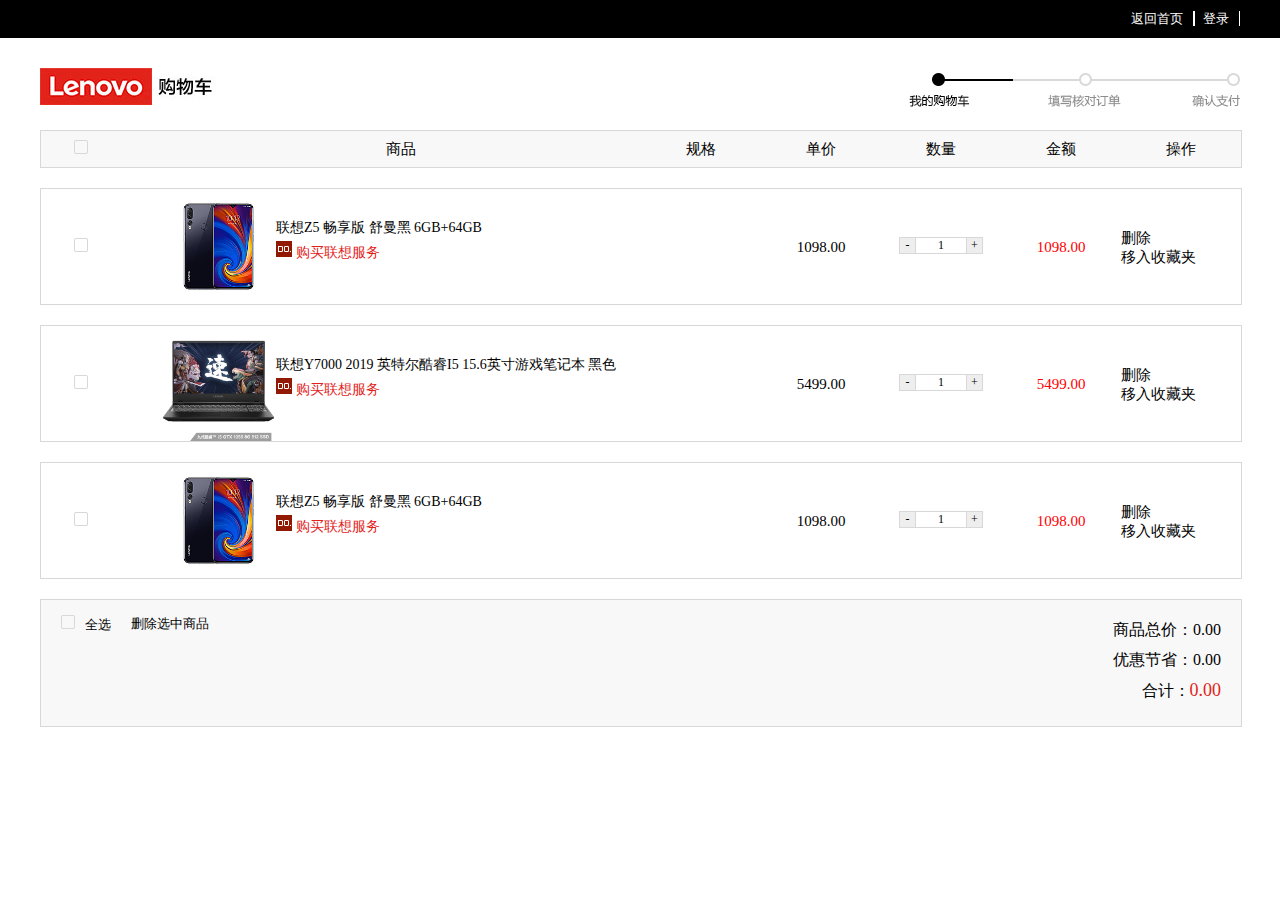
==== html/buycar.html @ 01c7fffc "lenovo" ====
<!DOCTYPE html>
<html>
<head>
	<title>购物车</title>
	<meta charset="utf-8">
	<link rel="stylesheet" type="text/css" href="../css/cssreset.css">
	<link rel="stylesheet" type="text/css" href="../css/buycar.css">
	<link rel="shortcut icon" href="../images/favicon.ico">
	<script type="text/javascript" src="../js/jquery-1.11.1.js"></script>
	<script type="text/javascript" src="../js/buycar.js"></script>
</head>
<body>
	<header>
		<div class="head container">
			<span class="head-gobalck"><a href="../index.html">返回首页</a></span>
			<span class="head-dl">登录</span>
		</div>
	</header>
	<section>
		<div class="container">
			<div class="sec-head clearfix">
				<img src="../images/pic-13.jpg">
				<img src="../images/pic-12.jpg">
			</div>
			<div class="sec-form clearfix">
				<div class="sec-form-chose">
					<span class="sec-form-choseicon"></span>
				</div>
				<div class="sec-form-goods">
					商品
				</div>
				<div class="sec-form-norms">
					规格
				</div>
				<div class="sec-form-price">
					单价
				</div>
				<div class="sec-form-number">
					数量
				</div>
				<div class="sec-form-money">
					金额
				</div>
				<div class="sec-form-do">
					操作
				</div>
			</div>
			<div class="hid-form">
				<span class="hid-form-img"></span>
				<span class="hid-form-tit">您的购物车内暂无商品，您可以</span>
				<span class="hid-form-chose"><a href="../html/shop.html" class="hid-form-chose-but">选购商品</a></span>
			</div>
			<div class="product-form clearfix">
				<div class="product-form-chose">
					<span class="product-form-choseicon"></span>
				</div>
				<div class="product-form-goods clearfix">
					<img src="../images/phoneblack.jpg" class="p-f-g-img">
					<div class="p-f-g-wenzi">
						<p class="p-f-g-tit">联想Z5 畅享版 舒曼黑 6GB+64GB</p>
						<p class="p-f-g-test"><span><img src="../images/lenovo_icon.jpg"></span>购买联想服务</p>
					</div>
					
				</div>
				<div class="product-form-norms">
					&nbsp;
				</div>
				<div class="product-form-price">
					1098.00
				</div>
				<div class="product-form-number">
					<div class="p-f-n-box clearfix">
						<span class="p-f-n-b-del">-</span><span class="p-f-n-b-num">1</span><span class="p-f-n-b-add">+</span>
					</div>
				</div>
				<div class="product-form-money">
					1098.00
				</div>
				<div class="product-form-do">
					<span class="product-del">删除</span><br>
					<span class="product-collect">移入收藏夹</span>
					<div class="product-warn-box">
						<p class="warn-box-tit">删除操作</p>
						<div class="warn-box-sec">
							<img src="../images/warn.png" class="w-b-s-img">
							<p class="w-b-s-tit">提示</p>
							<p class="w-b-s-text">确认删除吗？</p>
						</div>
						<div class="warn-box-but">
							<span class="warn-box-but-sure">确认</span>
							<span class="warn-box-but-cancle">取消</span>
						</div>
						<span class="warn-box-close"><img src="../images/close.png"></span>
					</div>
				</div>
			</div>
			<div class="product-form clearfix">
				<div class="product-form-chose">
					<span class="product-form-choseicon"></span>
				</div>
				<div class="product-form-goods clearfix">
					<img src="../images/YERfB69ElT1RnXJqHoK08rngH-4939.jpg" class="p-f-g-img">
					<div class="p-f-g-wenzi">
						<p class="p-f-g-tit">联想Y7000 2019 英特尔酷睿I5 15.6英寸游戏笔记本 黑色</p>
						<p class="p-f-g-test"><span><img src="../images/lenovo_icon.jpg"></span>购买联想服务</p>
					</div>
					
				</div>
				<div class="product-form-norms">
					&nbsp;
				</div>
				<div class="product-form-price">
					5499.00
				</div>
				<div class="product-form-number">
					<div class="p-f-n-box clearfix">
						<span class="p-f-n-b-del">-</span><span class="p-f-n-b-num">1</span><span class="p-f-n-b-add">+</span>
					</div>
				</div>
				<div class="product-form-money">
					5499.00
				</div>
				<div class="product-form-do">
					<span class="product-del">删除</span><br>
					<span class="product-collect">移入收藏夹</span>
					<div class="product-warn-box">
						<p class="warn-box-tit">删除操作</p>
						<div class="warn-box-sec">
							<img src="../images/warn.png" class="w-b-s-img">
							<p class="w-b-s-tit">提示</p>
							<p class="w-b-s-text">确认删除吗？</p>
						</div>
						<div class="warn-box-but">
							<span class="warn-box-but-sure">确认</span>
							<span class="warn-box-but-cancle">取消</span>
						</div>
						<span class="warn-box-close"><img src="../images/close.png"></span>
					</div>
				</div>
			</div>
			<div class="product-form clearfix">
				<div class="product-form-chose">
					<span class="product-form-choseicon"></span>
				</div>
				<div class="product-form-goods clearfix">
					<img src="../images/phoneblack.jpg" class="p-f-g-img">
					<div class="p-f-g-wenzi">
						<p class="p-f-g-tit">联想Z5 畅享版 舒曼黑 6GB+64GB</p>
						<p class="p-f-g-test"><span><img src="../images/lenovo_icon.jpg"></span>购买联想服务</p>
					</div>
					
				</div>
				<div class="product-form-norms">
					&nbsp;
				</div>
				<div class="product-form-price">
					1098.00
				</div>
				<div class="product-form-number">
					<div class="p-f-n-box clearfix">
						<span class="p-f-n-b-del">-</span><span class="p-f-n-b-num">1</span><span class="p-f-n-b-add">+</span>
					</div>
				</div>
				<div class="product-form-money">
					1098.00
				</div>
				<div class="product-form-do">
					<span class="product-del">删除</span><br>
					<span class="product-collect">移入收藏夹</span>
					<div class="product-warn-box">
						<p class="warn-box-tit">删除操作</p>
						<div class="warn-box-sec clearfix">
							<img src="../images/warn.png" class="w-b-s-img">
							<p class="w-b-s-tit">提示</p>
							<p class="w-b-s-text">确认删除吗？</p>
						</div>
						<div class="warn-box-but clearfix">
							<span class="warn-box-but-sure">确认</span>
							<span class="warn-box-but-cancle">取消</span>
						</div>
						<span class="warn-box-close"><img src="../images/close.png"></span>
					</div>
				</div>
			</div>
			<div class="add-form clearfix">
				<div class="add-form-chose">
					<span class="add-form-choseicon"></span>全选
				</div>
				<div class="add-form-del">
					删除选中商品
				</div>
				<div class="add-form-money">
					<p class="add-form-money-p1">商品总价：<span class="shop-money">0.00</span></p>
					<p class="add-form-money-p2">优惠节省：<span class="cheap-money">0.00</span></p>
					<p class="add-form-money-p3">合计：<span class="all-money">0.00</span></p>
				</div>
			</div>
		</div>
	</section>
</body>
</html>
---- css/cssreset.css ----
/*
YUI 3.18.1 (build f7e7bcb)
Copyright 2014 Yahoo! Inc. All rights reserved.
Licensed under the BSD License.
http://yuilibrary.com/license/
网址：http://yuilibrary.com/yui/docs/cssreset/
*/
html{
	color:#000;
	background:#FFF;
}body,div,dl,dt,dd,ul,ol,li,h1,h2,h3,h4,h5,h6,pre,code,form,fieldset,legend,input,textarea,p,blockquote,th,td,footer,article,aside,header,section,nav,figure,figcaption,hgroup{
	margin:0;
	padding:0;
}table{
	border-collapse:collapse;
	border-spacing:0;
}fieldset,img{
	border:0;
}address,caption,cite,code,dfn,em,strong,th,var{
	font-style:normal;
	font-weight:normal;
}ol,ul{
	list-style:none;
}caption,th{
	text-align:left;
}h1,h2,h3,h4,h5,h6{
	font-size:100%;
	font-weight:normal;
}q:before,q:after{
	content:'';
}abbr,acronym{
	border:0;
	font-variant:normal;
}sup{
	vertical-align:text-top;
}sub{
	vertical-align:text-bottom;
}input,textarea,select{
	font-family:inherit;
	font-size:inherit;
	font-weight:inherit;
	*font-size:100%;
}legend{
	color:#000;
}#yui3-css-stamp.cssreset{ display:none}
---- css/buycar.css ----
body{
	min-width: 1200px;
}
.clearfix:after{
	content: '';
	clear: both;
	display: block;
	height: 0;
	visibility: hidden;
}
.container{
	width: 1200px;
	margin: 0px auto;
}
a{
	text-decoration: none;
}
header{
	background-color: black;
	color: #fff;
	text-align: right;
	padding: 10px 0px;
	font-size: 13px;
}
.head-gobalck>a{
	color: #fff;
	margin-right: 5px;
	padding-right: 10px;
	border-right: 2px solid #fff;
}
.head-gobalck>a:hover{
	color: red;
}
.head-dl{
	padding-right: 10px;
	border-right: 1px solid #fff;
}
.head-dl:hover{
	color: red;
}
.sec-head{
	padding-top: 30px;
}
.sec-head>img:nth-child(1){
	float: left;
}
.sec-head>img:nth-child(2){
	float: right;
}
.sec-form{
	width: 100%;
	border: 1px solid #d9d8d6;
	background-color: #f8f8f8;
	margin: 20px 0px;
}
.sec-form>div{
	float: left;
	font-size: 15px;
	height: 36px;
	line-height: 36px;
	text-align: center;
	width: 10%;
}
.sec-form-goods{
	width: 40% !important;
}
.sec-form-choseicon{
	display: inline-block;
	width: 14px;
	height: 14px;
	background-image: url('../images/buycart.png');
	background-repeat: no-repeat;
	background-position: -167px -4px;
	position: relative;
	left: -20px;
}
.product-form{
	width: 100%;
	border: 1px solid #d9d8d6;
	background-color: #fff;
	margin: 20px 0px;
}
.product-form>div{
	float: left;
	font-size: 15px;
	line-height: 36px;
	text-align: center;
	width: 10%;
}
.product-form-goods{
	width: 40% !important;
}
.product-form-choseicon{
	display: inline-block;
	width: 14px;
	height: 14px;
	background-image: url('../images/buycart.png');
	background-repeat: no-repeat;
	background-position: -167px -4px;
	position: relative;
	left: -20px;
}
.product-form-chose{
	margin-top: 40px;
}
.p-f-g-img{
	width: 115px;
	height: 115px;
	float: left;
}
.p-f-g-wenzi{
	text-align: left;
	line-height: normal;
	font-size: 14px;
	margin-top: 30px;
}
.p-f-g-test{
	color: #e2231a;
	margin-top: 4px;
}
.p-f-g-test>span{
	margin-right: 4px;
}
.product-form-price,.product-form-number,.product-form-money{
	margin-top: 40px;
}
.p-f-n-box{
	width: 84px;
	margin: auto;
	height: 20px;
	line-height: normal;
	padding: 8px 0px;
	font-size: 12px;
}
.p-f-n-b-del,.p-f-n-b-add{
	border: 1px solid #d9d8d6;
	display: block;
	width: 15px;
	height: 15px;
	background-color: #eeeeee;
	line-height: 15px;
	float:left;
}
.p-f-n-b-num{
	border: 1px solid #d9d8d6;
	display: block;
	width: 50px;
	height: 15px;
	line-height: 15px;
	text-align: center;
	float: left;
	border-right: none;
	border-left: none;
}
.product-form-money{
	color: red;
}
.product-form-do{
	line-height: normal !important;
	margin-top: 40px;
	text-align: left !important; 
}
.add-form{
	width: 100%;
	border: 1px solid #d9d8d6;
	background-color: #f8f8f8;
	margin: 20px 0px;
	padding-bottom: 20px;
	font-size: 13px;
}
.add-form-chose,.add-form-del{
	float: left;
	margin-left: 20px;
	margin-top: 15px;
}
.add-form-money{
	float: right;
	text-align: right;
	margin-top: 15px;
	margin-right: 20px;
	font-size: 16px;
	line-height: 30px;
}
.add-form-choseicon{
	display: inline-block;
	width: 14px;
	height: 14px;
	background-image: url('../images/buycart.png');
	background-repeat: no-repeat;
	background-position: -167px -4px;
	margin-right: 10px;
}
.all-money{
	font-size: 18px;
	color: #e2231a;
}
.product-warn-box{
	position: fixed;
	top: 50%;
	left: 50%;
	margin-left: -239px;
	margin-top: -121px;
	border: 4px solid #a0a0a0;
	background-color: #fff;
	width: 470px;
	height: 234px;
	display: none;
}
.warn-box-tit{
	margin: 15px 0px 0px 10px;
}
.warn-box-sec{
	padding-left: 125px;
	padding-top: 35px;
}
.w-b-s-img{
	float: left;
	margin-right: 20px;
	margin-left: 20px;
}
.w-b-s-tit{
	font-size: 22px;
	color: #e2231a;
}
.w-b-s-text{
	line-height: 30px;
    font-size: 14px;
    color: #6f7170;
}
.warn-box-but{
	text-align: center;
	margin-top: 30px;
}
.warn-box-but-sure{
	padding: 2px 35px;
	background-color: #e3231e;
	color: #fff;
	border: 1px solid #e3231e;
	border-radius: 3px;
	font-size: 13px;
}
.warn-box-but-sure:hover{
	cursor: pointer;
}
.warn-box-but-cancle{
	padding: 2px 35px;
	border-radius: 3px;
	font-size: 13px;
	background-color: #eee;
	border: 1px solid #d9d8d6;
	color: black;
}
.warn-box-but-cancle:hover{
	cursor: pointer;
}
.warn-box-close{
	position: absolute;
	top: 15px;
	right: 5px;
}
.warn-box-close:hover{
	cursor: pointer;
}
.hid-form{
	width: 100%;
	padding: 100px 0px;
	text-align: center;
	display: none;
}
.hid-form-img{
	display: inline-block;
	width: 90px;
	height: 80px;
	background-image: url('../images/buycart.png');
	background-repeat: no-repeat;
	background-position: -3px -67px;
	margin-right: 10px;
}
.hid-form-tit{
	font-size: 18px;
	position: relative;
	top: -30px;
}
.hid-form-chose{
	display: inline-block;
	position: relative;
	top: -30px;
	width: 95px;
	height: 30px;
	margin-left: 10px;
	background-image: url('../images/buycart.png');
	background-repeat: no-repeat;
	background-position: -4px -163px;
}
.hid-form-chose-but{
	display: inline-block;
	width: 95px;
	height: 30px;
	line-height: 30px;
	color: black;
}
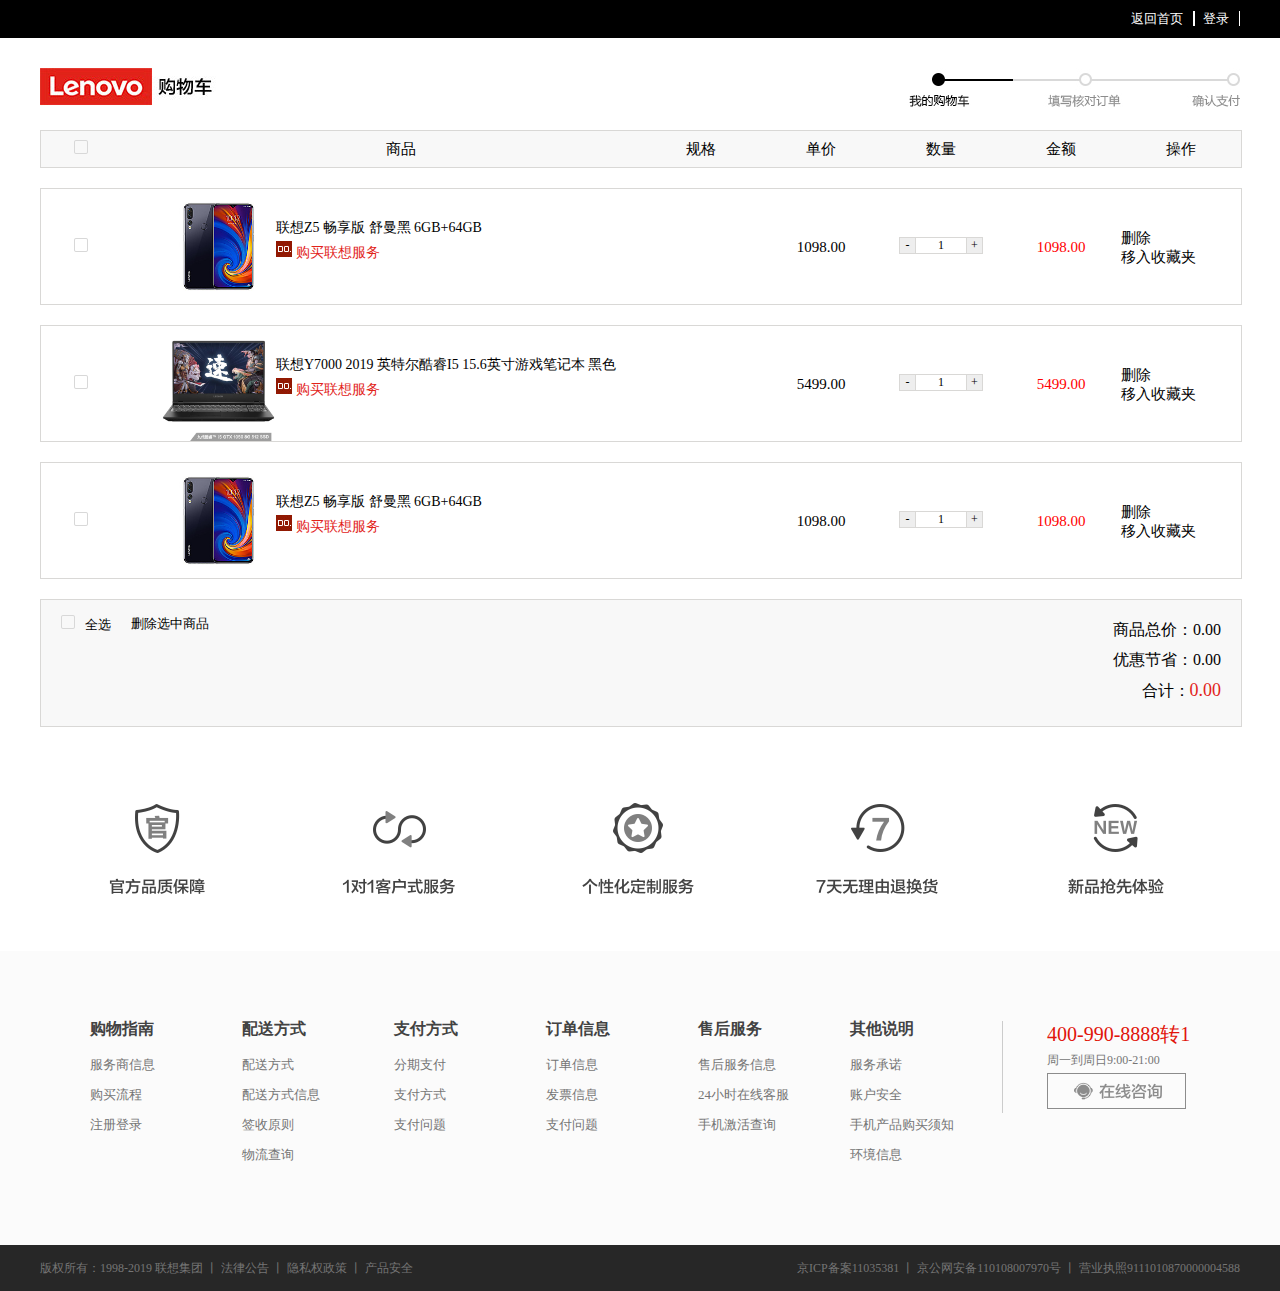
==== commit e896e99a: "lenovo" ====
--- a/html/buycar.html
+++ b/html/buycar.html
@@ -5,6 +5,7 @@
 	<meta charset="utf-8">
 	<link rel="stylesheet" type="text/css" href="../css/cssreset.css">
 	<link rel="stylesheet" type="text/css" href="../css/buycar.css">
+	<link rel="stylesheet" type="text/css" href="../css/vip.css">
 	<link rel="shortcut icon" href="../images/favicon.ico">
 	<script type="text/javascript" src="../js/jquery-1.11.1.js"></script>
 	<script type="text/javascript" src="../js/buycar.js"></script>
@@ -184,7 +185,7 @@
 			</div>
 			<div class="add-form clearfix">
 				<div class="add-form-chose">
-					<span class="add-form-choseicon"></span>全选
+					<span class="add-form-choseicon sec-form-chose"></span>全选
 				</div>
 				<div class="add-form-del">
 					删除选中商品
@@ -194,8 +195,117 @@
 					<p class="add-form-money-p2">优惠节省：<span class="cheap-money">0.00</span></p>
 					<p class="add-form-money-p3">合计：<span class="all-money">0.00</span></p>
 				</div>
+				<div class="product-warn-box warningbox">
+					<p class="warn-box-tit">删除操作</p>
+					<div class="warn-box-sec clearfix">
+						<img src="../images/warn.png" class="w-b-s-img">
+						<p class="w-b-s-tit">提示</p>
+						<p class="w-b-s-text">确认删除吗？</p>
+					</div>
+					<div class="warn-box-but clearfix">
+						<span class="warn-box-but-sure2">确认</span>
+						<span class="warn-box-but-cancle">取消</span>
+					</div>
+					<span class="warn-box-close"><img src="../images/close.png"></span>
+				</div>
+				<div class="warningbox2 clearfix">
+					<img src="../images/information.png">
+					<p>您没有选择商品</p>
+				</div>
 			</div>
 		</div>
 	</section>
+	<div class="footer-link-img">
+		<div class="container">
+			<img src="../images/8359a28f-9cce-463d-aaf5-b3c7148872f7.png" class="footer-img">
+		</div>
+	</div>
+	<div class="footer-nav">
+		<div class="container clearfix">
+			<dl class="footer-nav-list">
+				<dt>购物指南</dt>
+				<dd><a href="#">服务商信息</a></dd>
+				<dd><a href="#">购买流程</a></dd>
+				<dd><a href="#">注册登录</a></dd>
+			</dl>
+			<dl class="footer-nav-list">
+				<dt>配送方式</dt>
+				<dd><a href="#">配送方式</a></dd>
+				<dd><a href="#">配送方式信息</a></dd>
+				<dd><a href="#">签收原则</a></dd>
+				<dd><a href="#">物流查询</a></dd>
+			</dl>
+			<dl class="footer-nav-list">
+				<dt>支付方式</dt>
+				<dd><a href="#">分期支付</a></dd>
+				<dd><a href="#">支付方式</a></dd>
+				<dd><a href="#">支付问题</a></dd>
+			</dl>
+			<dl class="footer-nav-list">
+				<dt>订单信息</dt>
+				<dd><a href="#">订单信息</a></dd>
+				<dd><a href="#">发票信息</a></dd>
+				<dd><a href="#">支付问题</a></dd>
+			</dl>
+			<dl class="footer-nav-list">
+				<dt>售后服务</dt>
+				<dd><a href="#">售后服务信息</a></dd>
+				<dd><a href="#">24小时在线客服</a></dd>
+				<dd><a href="#">手机激活查询</a></dd>
+			</dl>
+			<dl class="footer-nav-list">
+				<dt>其他说明</dt>
+				<dd><a href="#">服务承诺</a></dd>
+				<dd><a href="#">账户安全</a></dd>
+				<dd><a href="#">手机产品购买须知</a></dd>
+				<dd><a href="#">环境信息</a></dd>
+			</dl>
+			<div class="footer-call">
+				<p class="call-number">400-990-8888转1</p>
+				<p class="call-time">周一到周日9:00-21:00</p>
+				<span class="footer-call-img"></span>
+			</div>
+		</div>
+	</div>
+	<footer class="clearfix">
+		<div class="container clearfix">
+			<p class="copya">版权所有：1998-2019 <a href="#">联想集团</a> 丨 <a href="#">法律公告</a> 丨 <a href="#">隐私权政策</a> 丨 <a href="#">产品安全</a></p>
+			<p class="copyb"><a href="#">京ICP备案11035381</a> 丨 京公网安备110108007970号 丨 营业执照9111010870000004588</p>
+		</div>
+	</footer>
+	<div class="vip">
+		<div class="vip-body">
+			<div class="user-phone">
+				<h3 class="vip-title">联想会员登录</h3>
+				<form>
+					<input type="text" name="" placeholder="邮箱/手机号码" class="phoennumber"><br>
+					<input type="password" name="" placeholder="密码"><br>
+					<input type="checkbox" name="">自动登录<br>	
+					<input type="submit" name="" value="登录"><br>
+					<span class="vip-left">手机验证码快捷登录</span>
+					<span class="vip-right"><a href="#">立即注册丨忘记密码？</a></span>
+				</form>
+				<div class="vip-else">
+					<p class="vip-else-title">其他登录方式</p>
+					<span class="vip-qq"><img src="../images/qq.png"></span>
+					<span class="vip-wb"><img src="../images/weibo.png"></span>
+					<span class="vip-wx"><img src="../images/weixin.png"></span>
+					<span class="vip-zfb"><img src="../images/zhifubao.png"></span>
+				</div>
+			</div>
+			<span class="vip-ewm">
+				<img src="../images/qrcode.png">
+			</span>
+			<span class="vip-saoma">
+				<i class="xx"></i>
+				扫码登录更安全
+			</span>
+			<span class="jiao"></span>
+			<span class="jiao2"></span>
+			<span class="vip-close">
+				<img src="../images/icon-close.png">
+			</span>
+		</div>
+	</div>	
 </body>
 </html>--- a/css/buycar.css
+++ b/css/buycar.css
@@ -239,6 +239,14 @@
 	border-radius: 3px;
 	font-size: 13px;
 }
+.warn-box-but-sure2{
+	padding: 2px 35px;
+	background-color: #e3231e;
+	color: #fff;
+	border: 1px solid #e3231e;
+	border-radius: 3px;
+	font-size: 13px;
+}
 .warn-box-but-sure:hover{
 	cursor: pointer;
 }
@@ -298,4 +306,106 @@
 	height: 30px;
 	line-height: 30px;
 	color: black;
+}
+.warningbox2{
+	position: fixed;
+	top: 50%;
+	left: 50%;
+	margin-left: -114px;
+	margin-top: -49px;
+	width: 200px;
+	height: 50px;
+	border: 4px solid #ff6600;
+	background-color: #fff;
+	font-size: 13px;
+	line-height: 50px;
+	padding: 20px 10px;
+	border-radius: 10px;
+	display: none;
+}
+.warningbox2>img,.warningbox2>p{
+	float: left;
+}
+.warningbox2>img{
+	margin-right: 10px;
+}
+.footer-link-img{
+	width: 100%;
+}
+.footer-img{
+	width: 100%;
+}
+.footer-nav{
+	width: 100%;
+	padding: 70px 0px 70px 0px;
+	background-color: #fbfbfb;
+}
+.footer-nav-list{
+	float: left;
+	width: 152px;
+}
+.footer-nav-list:nth-child(1){
+	margin-left: 50px;
+}
+.footer-nav-list>dt{
+	font-size: 16px;
+	line-height: 16px;
+	margin-bottom: 18px;
+	font-weight: 600;
+	color: #424242;
+}
+.footer-nav-list>dd{
+	margin-bottom: 12px;
+}
+.footer-nav-list>dd>a{
+	font-size: 13px;
+	line-height: 13px;
+	color: #757575;
+}
+.footer-call{
+	float: left;
+	border-left: 1px solid #ccc;
+	padding-left: 44px;
+}
+.call-number{
+	font-size: 20px;
+	text-align: left;
+	color: #E1140A;
+}
+.call-time{
+	font-size: 12px;
+	color: #757575;
+	text-align: left;
+	line-height: 25px;
+}
+.footer-call-img{
+	display: inline-block;
+	width: 139px;
+	height: 36px;
+	background-image: url('../images/callhover.png');
+	background-repeat: no-repeat;
+	background-position: 0px 0px;
+}
+.footer-call-img:hover{
+	background-image: url('../images/call.png');
+	cursor: pointer;
+}
+footer{
+	width: 100%;
+	background-color: #272727;
+}
+.copya{
+	float: left;
+	font-size: 12px;
+	line-height: 46px;
+	color: #757575;
+}
+footer a{
+	color: #757575;
+}
+.copyb{
+	float: right;
+	font-size: 12px;
+	line-height: 46px;
+	color: #757575;
 }--- a/css/vip.css
+++ b/css/vip.css
@@ -0,0 +1,138 @@
+.vip{
+	width: 100%;
+	height: 100%;
+	background-color: rgba(0,0,0,0.5);
+	position: fixed;
+	top: 0px;
+	left: 0px;
+	z-index: 99999999;
+	display: none;
+}
+.vip-body{
+	width: 580px;
+	height: 490px;
+	background-color: #fff;
+	position: absolute;
+	top: 90px;
+	left: 50%;
+	margin-left: -290px;
+}
+.user-phone{
+	width: 330px;
+	margin: 0px auto;
+	padding-top: 60px;
+}
+.vip-title{
+	font-size: 30px;
+	text-align: center;
+}
+.phoennumber{
+	height: 43px;
+	width: 316px;
+	margin-top: 30px;
+	outline: none;
+	padding-left: 10px;
+	font-size: 14px;
+}
+input[type=password]{
+	height: 43px;
+	width: 316px;
+	margin-top: 15px;
+	outline: none;
+	padding-left: 10px;
+	font-size: 14px;
+}
+input[type=checkbox]{
+	margin: 15px 5px 15px 0px;
+}
+input[type=submit]{
+	height: 43px;
+	width: 330px;
+	outline: none;
+	border: none;
+	background-color: #e22319;
+	color: #fff;
+	margin-bottom: 15px;
+}
+.vip-left{
+	color: red;
+	font-size: 14px;
+}
+.vip-right{
+	margin-left: 59px;
+}
+.vip-right>a{
+	font-size: 14px;
+	color: #757575;
+}
+.vip-hr{
+	margin-top: 40px;
+}
+.vip-else{
+	width: 100%;
+	border-top: 1px solid #757575;
+	margin-top: 45px;
+	position: relative;
+	text-align: center;
+}
+.vip-else-title{
+	position: absolute;
+	top: -11px;
+	right: 50%;
+	margin-right: -42px;
+	background-color: #fff;
+	font-size: 14px;
+	color: #757575;
+}
+.vip-else>span{
+	display: inline-block;
+	width: 31px;
+	height: 31px;
+	margin-top: 20px;
+}
+.vip-wb,.vip-wx,.vip-zfb{
+	margin-left: 31px;
+}
+.vip-ewm{
+	position: absolute;
+	top: 10px;
+	right: 10px;
+}
+.vip-saoma{
+	position: absolute;
+	top: 10px;
+	right: 90px;
+	border: 2px solid #f3d995;
+	background-color: #fefcee;
+	font-size: 12px;
+	padding: 5px 15px;
+}
+.xx{
+	display: inline-block;
+	width: 14px;
+	height: 14px;
+	background-image: url('../images/icon-prevent.png');
+	background-repeat: no-repeat;
+	background-position: 0px 0px;
+	position: relative;
+	top: 3px;
+}
+.jiao{
+	border: 5px solid transparent;
+	border-left-color: #f3d995; 
+	position: absolute;
+	top: 21px;
+	right: 80px;
+}
+.jiao2{
+	border: 4px solid transparent;
+	border-left-color: #fefcee; 
+	position: absolute;
+	top: 22px;
+	right: 84px;
+}
+.vip-close{
+	position: absolute;
+	top: -25px;
+	right: -57px;
+}